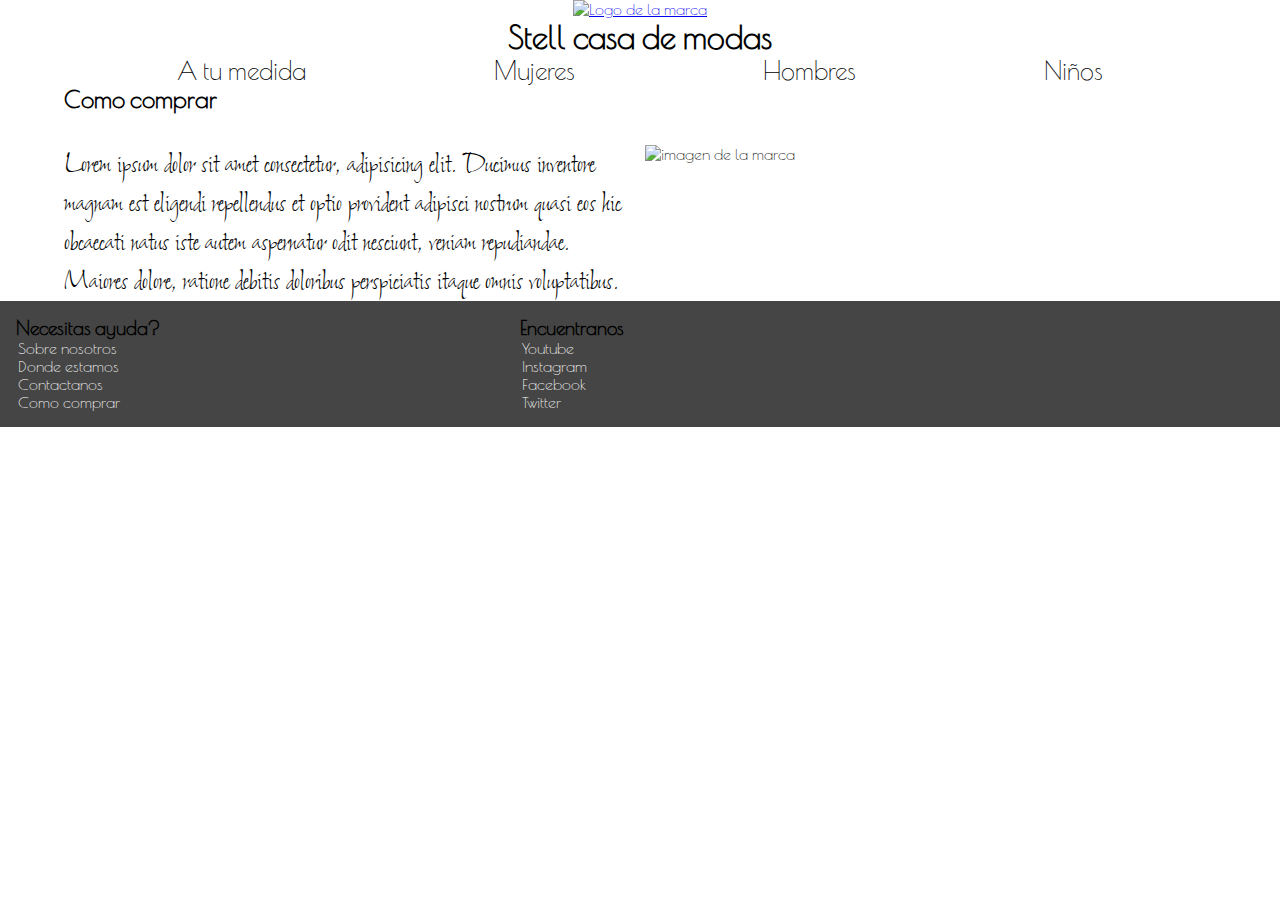
==== pages/comocomprar.html @ 007084fd "Se mejora el SEO" ====
<!DOCTYPE html>
<html lang="en">
  <head>
    <meta charset="UTF-8" />
    <meta http-equiv="X-UA-Compatible" content="IE=edge" />
    <meta name="viewport" content="width=device-width, initial-scale=1.0" />
    <meta
      name="description"
      content=">Como comprar la ropa de mejor calidad en el mercado"
    />
    <meta name="keywords" content="ROPA, CALIDAD, COMPRAS, MODA, MODISTA" />
    <link rel="shortcut icon" href="../media/img/icon/favicon-32x32.png" />
    <link rel="preconnect" href="https://fonts.googleapis.com" />
    <link rel="preconnect" href="https://fonts.gstatic.com" crossorigin />
    <link
      href="https://fonts.googleapis.com/css2?family=Poiret+One&display=swap"
      rel="stylesheet"
    />
    <link rel="preconnect" href="https://fonts.googleapis.com" />
    <link rel="preconnect" href="https://fonts.gstatic.com" crossorigin />
    <link
      href="https://fonts.googleapis.com/css2?family=Shalimar&display=swap"
      rel="stylesheet"
    />
    <link
      href="https://cdn.jsdelivr.net/npm/bootstrap@5.1.3/dist/css/bootstrap.min.css"
      rel="stylesheet"
      integrity="sha384-1BmE4kWBq78iYhFldvKuhfTAU6auU8tT94WrHftjDbrCEXSU1oBoqyl2QvZ6jIW3"
      crossorigin="anonymous"
    />
    <link rel="stylesheet" href="../css/estilo.css" />
    <title>Stell casa de moda - Como comprar</title>
  </head>
  <body>
    <header>
      <div>
        <a href="../index.html">
          <img
            src="../media/img/icon/android-chrome-512x512.png"
            alt="Logo de la marca"
            width="120px"
          />
        </a>
        <h1>Stell casa de modas</h1>
      </div>
      <section class="sec1">
        <!--El logo es el boton de inicio-->
        <ul class="nav justify-content-center menu1">
          <li class="nav-item">
            <a class="nav-link" href="../pages/hechoatumedida.html"
              >A tu medida</a
            >
          </li>
          <li class="nav-item">
            <a class="nav-link" href="../pages/mujeres.html">Mujeres</a>
          </li>
          <li class="nav-item">
            <a class="nav-link" href="../pages/hombres.html">Hombres</a>
          </li>
          <li class="nav-item">
            <a class="nav-link" href="../pages/niños.html">Niños</a>
          </li>
        </ul>
      </section>
    </header>
    <main>
      <div class="pagina">
        <div class="titulo">
          <h2>Como comprar</h2>
        </div>
        <div class="tex1">
          <p>
            Lorem ipsum dolor sit amet consectetur, adipisicing elit. Ducimus
            inventore magnam est eligendi repellendus et optio provident
            adipisci nostrum quasi eos hic obcaecati natus iste autem aspernatur
            odit nesciunt, veniam repudiandae. Maiores dolore, ratione debitis
            doloribus perspiciatis itaque omnis voluptatibus.
          </p>
        </div>
        <div class="imagen1">
          <img
            src="../media/img/FOTOS/imagen.png"
            alt="imagen de la marca"
            width="500px"
          />
        </div>
      </div>
    </main>
    <footer>
      <section class="sec3">
        <nav>
          <p class="pf">Necesitas ayuda?</p>
          <ul class="menu2">
            <li><a href="../pages/sobrenosotros.html">Sobre nosotros</a></li>
            <li><a href="../pages/dondeestamos.html">Donde estamos</a></li>
            <li><a href="../pages/contactanos.html">Contactanos</a></li>
            <li><a href="../pages/comocomprar.html">Como comprar</a></li>
          </ul>
        </nav>
      </section>
      <section class="sec4">
        <nav>
          <p class="pf">Encuentranos</p>
          <ul class="menu2">
            <li>
              <a href="https://www.youtube.com/" target="blank">Youtube</a>
            </li>
            <li>
              <a href="https://www.instagram.com/" target="blank">Instagram</a>
            </li>
            <li>
              <a href="https://www.facebook.com/" target="blank">Facebook</a>
            </li>
            <li><a href="https://twitter.com/" target="blank">Twitter</a></li>
          </ul>
        </nav>
      </section>
    </footer>
    <script
      src="https://cdn.jsdelivr.net/npm/bootstrap@5.1.3/dist/js/bootstrap.bundle.min.js"
      integrity="sha384-ka7Sk0Gln4gmtz2MlQnikT1wXgYsOg+OMhuP+IlRH9sENBO0LRn5q+8nbTov4+1p"
      crossorigin="anonymous"
    ></script>
  </body>
</html>
---- css/estilo.css ----
* {
  margin: 0;
  padding: 0;
  -webkit-box-sizing: border-box;
          box-sizing: border-box;
}

body {
  font-family: "Poiret One", cursive;
}

body header {
  text-align: center;
}

body header .menu1 {
  list-style-type: none;
  display: -webkit-box;
  display: -ms-flexbox;
  display: flex;
  -webkit-box-pack: space-evenly;
      -ms-flex-pack: space-evenly;
          justify-content: space-evenly;
}

body header .menu1 li a {
  text-decoration: none;
  padding: 0.7rem;
  color: black;
  font-size: 25px;
}

body header .menu1 li a:hover {
  color: #08f;
  font-weight: bold;
}

body .header1 {
  position: -webkit-sticky;
  position: sticky;
  top: 0;
  z-index: 1;
}

body nav {
  padding: 1rem;
}

body h2 {
  font-family: "Poiret One", cursive;
}

body main .boton {
  list-style-type: none;
}

body main .boton li a {
  text-decoration: none;
  padding: 0.7rem;
  color: black;
  font-size: 25px;
  font-weight: bold;
  border: 1.5px solid;
}

body main .boton li a:hover {
  border: 2px solid black;
  font-size: 29px;
  font-weight: bold;
}

body main .sec2 {
  height: auto;
  display: -webkit-box;
  display: -ms-flexbox;
  display: flex;
  -webkit-box-orient: vertical;
  -webkit-box-direction: normal;
      -ms-flex-direction: column;
          flex-direction: column;
  -webkit-box-pack: center;
      -ms-flex-pack: center;
          justify-content: center;
  -webkit-box-align: center;
      -ms-flex-align: center;
          align-items: center;
  font-size: 35px;
  font-weight: bold;
  text-shadow: 0 0 6px white;
}

body footer {
  background-color: #454545;
}

body footer .pf {
  font-family: "Poiret One", cursive;
  color: black;
  font-size: 19px;
  font-weight: bold;
  padding: 0, 7rem;
  margin: 0, 7rem;
}

body footer .menu2 {
  list-style-type: none;
  display: -webkit-box;
  display: -ms-flexbox;
  display: flex;
  -webkit-box-orient: vertical;
  -webkit-box-direction: normal;
      -ms-flex-direction: column;
          flex-direction: column;
  -webkit-box-pack: end;
      -ms-flex-pack: end;
          justify-content: flex-end;
}

body footer .menu2 li a {
  text-decoration: none;
  color: white;
  padding: 0.1rem;
}

body footer .menu2 li a:hover {
  color: #08f;
  font-weight: bold;
}

body footer .sec3, body footer .sec4 {
  width: 500px;
  display: inline-block;
}

form {
  width: 450px;
  margin: auto;
  background: #cccecf;
  padding: 10px 20px;
  -webkit-box-sizing: border-box;
          box-sizing: border-box;
  margin-top: 20px;
  border-radius: 7px;
}

.formulario h2 {
  text-align: center;
  margin-bottom: 20px;
  font-size: 30px;
}

input,
textarea {
  width: 100%;
  margin-bottom: 20px;
  font-size: 17px;
  font-weight: bold;
  border: none;
  font-family: "Poiret One", cursive;
}

textarea {
  min-height: 100px;
  max-height: 200px;
  max-width: 100%;
}

#botonc {
  background: #08f;
  color: #fff;
  padding: 20px;
}

#botonc:hover {
  cursor: pointer;
}

@media (max-widh: 480px) {
  form {
    width: 100%;
  }
}

.pagina {
  width: 90%;
  height: 90%;
  text-align: left;
  margin: auto;
  -ms-flex-pack: distribute;
      justify-content: space-around;
  display: -ms-grid;
  display: grid;
  -ms-grid-columns: 1fr 1fr;
      grid-template-columns: 1fr 1fr;
  -ms-grid-rows: 50px 1fr;
      grid-template-rows: 50px 1fr;
  gap: 10px;
      grid-template-areas: "titulo titulo" "tex1 imagen1";
}

.titulo {
  -ms-grid-row: 1;
  -ms-grid-column: 1;
  -ms-grid-column-span: 2;
  grid-area: titulo;
  grid-column: auto;
  -ms-grid-row: 1;
  grid-row: 1 / 1;
}

.tex1 {
  -ms-grid-row: 2;
  -ms-grid-column: 1;
  grid-area: tex1;
  -ms-grid-column: 1;
  grid-column: 1 / 1;
  -ms-grid-row: 2;
  grid-row: 2 / 2;
  font-family: "Shalimar", cursive;
  font-size: 32px;
}

.imagen1 {
  -ms-grid-row: 2;
  -ms-grid-column: 2;
  grid-area: imagen1;
  -ms-grid-column: 2;
  grid-column: 2 / 2;
  -ms-grid-row: 2;
  grid-row: 2 / 2;
  justify-items: center;
}

@media screen and (max-width: 760px) {
  .pagina {
        grid-template-areas: "titulo titulo" "tex1 tex1" "imagen1 imagen1";
  }
  .titulo {
    -ms-grid-row: 1;
    -ms-grid-column: 1;
    -ms-grid-column-span: 2;
    grid-area: titulo;
    grid-column: auto;
    -ms-grid-row: 1;
    grid-row: 1 / 1;
  }
  .tex1 {
    -ms-grid-row: 2;
    -ms-grid-column: 1;
    -ms-grid-column-span: 2;
    grid-area: tex1;
    -ms-grid-column: 1;
    grid-column: 1 / 1;
    -ms-grid-row: 2;
    grid-row: 2 / 2;
    font-family: "Shalimar", cursive;
    font-size: 32px;
  }
  .imagen1 {
    -ms-grid-row: 3;
    -ms-grid-column: 1;
    -ms-grid-column-span: 2;
    grid-area: imagen1;
    -ms-grid-column: 1;
    grid-column: 1 / 1;
    -ms-grid-row: 3;
    grid-row: 3 / 3;
    justify-items: center;
  }
}
/*# sourceMappingURL=estilo.css.map */
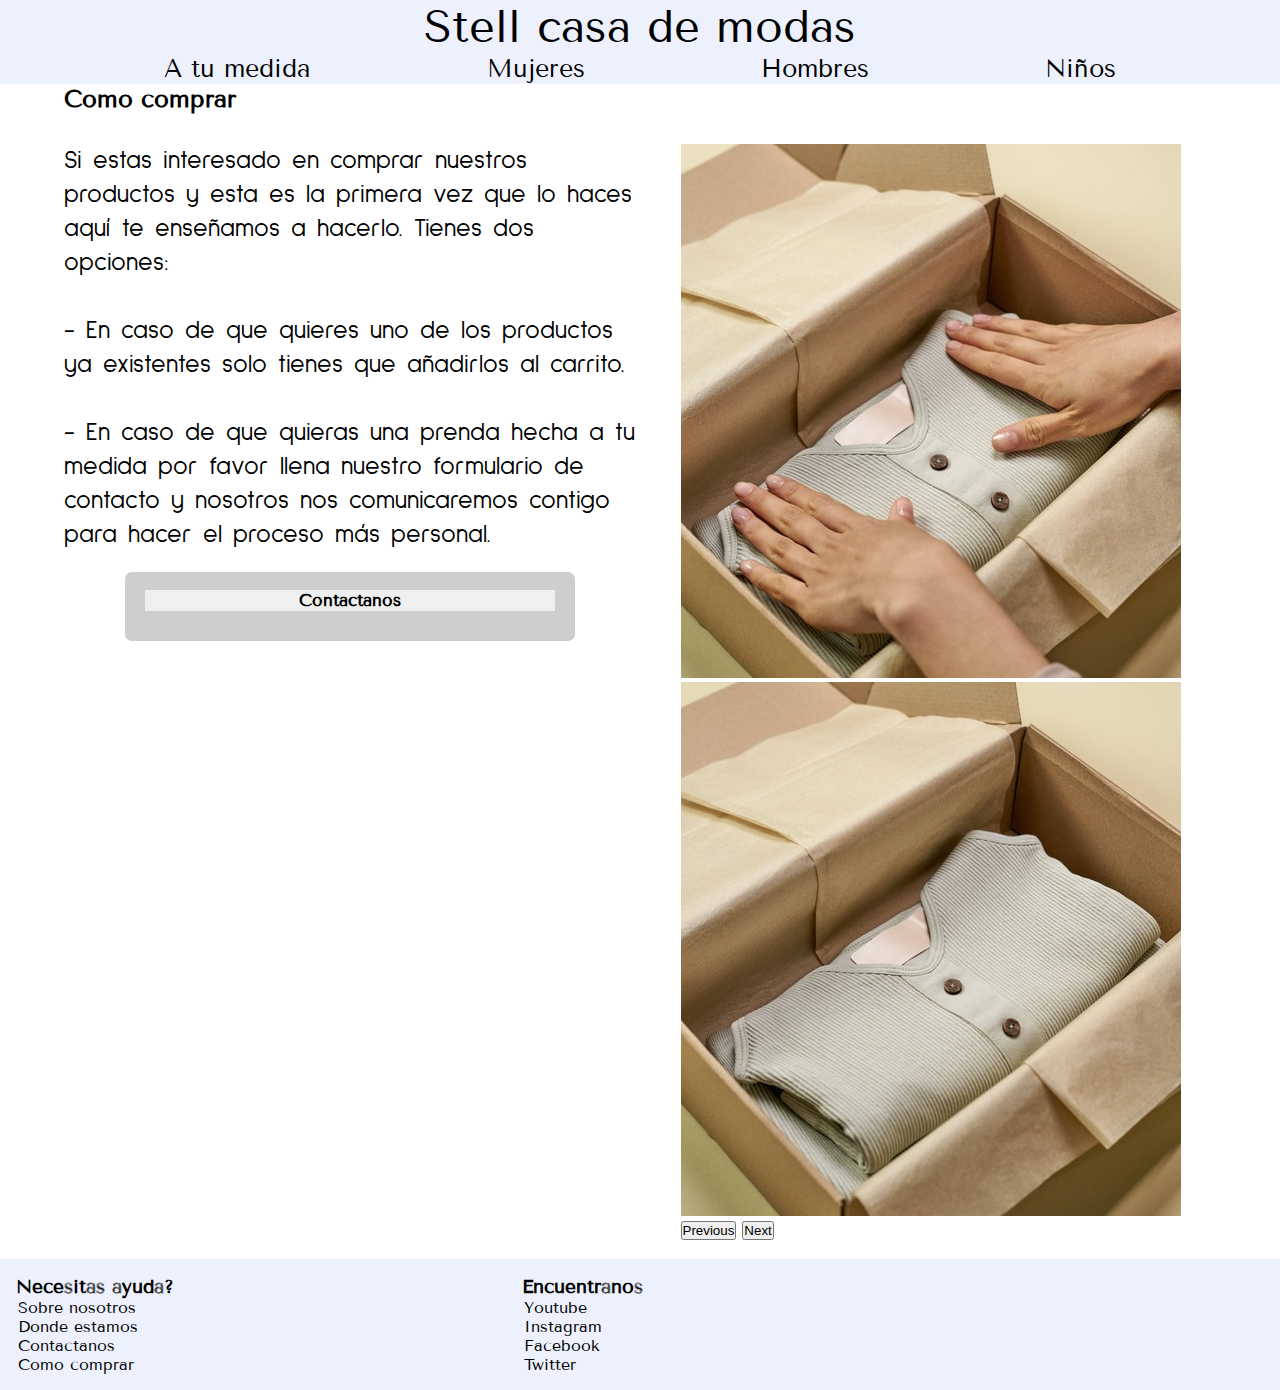
==== commit b07cd736: "Se modifico el estilo en el index y en las paginas secundarias" ====
--- a/pages/comocomprar.html
+++ b/pages/comocomprar.html
@@ -13,13 +13,7 @@
     <link rel="preconnect" href="https://fonts.googleapis.com" />
     <link rel="preconnect" href="https://fonts.gstatic.com" crossorigin />
     <link
-      href="https://fonts.googleapis.com/css2?family=Poiret+One&display=swap"
-      rel="stylesheet"
-    />
-    <link rel="preconnect" href="https://fonts.googleapis.com" />
-    <link rel="preconnect" href="https://fonts.gstatic.com" crossorigin />
-    <link
-      href="https://fonts.googleapis.com/css2?family=Shalimar&display=swap"
+      href="https://fonts.googleapis.com/css2?family=Sulphur+Point:wght@300&family=Tenor+Sans&display=swap"
       rel="stylesheet"
     />
     <link
@@ -33,15 +27,8 @@
   </head>
   <body>
     <header>
-      <div>
-        <a href="../index.html">
-          <img
-            src="../media/img/icon/android-chrome-512x512.png"
-            alt="Logo de la marca"
-            width="120px"
-          />
-        </a>
-        <h1>Stell casa de modas</h1>
+      <div class="inicio">
+        <a href="../index.html"> Stell casa de modas </a>
       </div>
       <section class="sec1">
         <!--El logo es el boton de inicio-->
@@ -70,23 +57,73 @@
         </div>
         <div class="tex1">
           <p>
-            Lorem ipsum dolor sit amet consectetur, adipisicing elit. Ducimus
-            inventore magnam est eligendi repellendus et optio provident
-            adipisci nostrum quasi eos hic obcaecati natus iste autem aspernatur
-            odit nesciunt, veniam repudiandae. Maiores dolore, ratione debitis
-            doloribus perspiciatis itaque omnis voluptatibus.
+            Si estas interesado en comprar nuestros productos y esta es la
+            primera vez que lo haces aquí te enseñamos a hacerlo. Tienes dos
+            opciones:<br /><br />
+            - En caso de que quieres uno de los productos ya existentes solo
+            tienes que añadirlos al carrito. <br /><br />
+            - En caso de que quieras una prenda hecha a tu medida por favor
+            llena nuestro formulario de contacto y nosotros nos comunicaremos
+            contigo para hacer el proceso más personal.
           </p>
+          <form>
+            <a href="../pages/contactanos.html">
+              <input type="button" value="Contactanos" />
+            </a>
+          </form>
         </div>
         <div class="imagen1">
-          <img
-            src="../media/img/FOTOS/imagen.png"
-            alt="imagen de la marca"
-            width="500px"
-          />
+          <div
+            id="carouselExampleFade"
+            class="carousel slide carousel-fade w-75"
+            data-bs-ride="carousel"
+          >
+            <div class="carousel-inner">
+              <div class="carousel-item active">
+                <img
+                  src="../media/img/FOTOS/como-comprar-1.jpg"
+                  class="d-block w-100"
+                  alt="ropa empacada en una caja"
+                />
+              </div>
+              <div class="carousel-item">
+                <img
+                  src="../media/img/FOTOS/como-comprar-2.jpg"
+                  class="d-block w-100"
+                  alt="ropa enpacada en una caja"
+                />
+              </div>
+            </div>
+            <button
+              class="carousel-control-prev"
+              type="button"
+              data-bs-target="#carouselExampleFade"
+              data-bs-slide="prev"
+            >
+              <span
+                class="carousel-control-prev-icon"
+                aria-hidden="true"
+              ></span>
+              <span class="visually-hidden">Previous</span>
+            </button>
+            <button
+              class="carousel-control-next"
+              type="button"
+              data-bs-target="#carouselExampleFade"
+              data-bs-slide="next"
+            >
+              <span
+                class="carousel-control-next-icon"
+                aria-hidden="true"
+              ></span>
+              <span class="visually-hidden">Next</span>
+            </button>
+          </div>
         </div>
       </div>
     </main>
-    <footer>
+    <br />
+    <footer class="footer1">
       <section class="sec3">
         <nav>
           <p class="pf">Necesitas ayuda?</p>
--- a/css/estilo.css
+++ b/css/estilo.css
@@ -1,3 +1,209 @@
+@charset "UTF-8";
+.container1 {
+  padding: 10px;
+  width: 90%;
+  height: 90%;
+  text-align: left;
+  -ms-flex-pack: distribute;
+      justify-content: space-around;
+  display: -ms-grid;
+  display: grid;
+  -ms-grid-columns: auto;
+      grid-template-columns: auto;
+  -ms-grid-rows: auto;
+      grid-template-rows: auto;
+  gap: 30px;
+      grid-template-areas: "inicio inicio" + "nombre nuevo"+ "hombre mujer"+ "niño medida"+ "footer1 footer1";
+}
+
+.inicio {
+  -ms-grid-row: 1;
+  -ms-grid-column: 1;
+  -ms-grid-column-span: 2;
+  grid-area: inicio;
+  text-decoration: none;
+  -ms-flex-item-align: center;
+      -ms-grid-row-align: center;
+      align-self: center;
+  text-align: center;
+  background-color: #ecf1fd;
+}
+
+.inicio a {
+  text-decoration: none;
+  color: black;
+  font-family: 'Tenor Sans', sans-serif;
+  padding: 0.7rem;
+  font-size: 45px;
+}
+
+.inicio a:hover {
+  color: #08f;
+  font-size: 46px;
+}
+
+.nombre {
+  -ms-grid-row: 2;
+  -ms-grid-column: 1;
+  grid-area: nombre;
+  text-decoration: none;
+  -ms-flex-item-align: center;
+      -ms-grid-row-align: center;
+      align-self: center;
+  text-align: center;
+}
+
+.nombre a {
+  text-decoration: none;
+  color: black;
+  font-family: 'Tenor Sans', sans-serif;
+  padding: 0.7rem;
+  font-size: 45px;
+}
+
+.nombre a:hover {
+  color: #08f;
+  font-size: 46px;
+}
+
+.nuevo {
+  -ms-grid-row: 2;
+  -ms-grid-column: 2;
+  grid-area: nuevo;
+  -ms-flex-item-align: center;
+      -ms-grid-row-align: center;
+      align-self: center;
+  text-align: center;
+}
+
+.nuevo:hover {
+  -webkit-transform: scale(105%);
+          transform: scale(105%);
+}
+
+.mujer {
+  -ms-grid-row: 3;
+  -ms-grid-column: 2;
+  grid-area: mujer;
+  -ms-flex-item-align: center;
+      -ms-grid-row-align: center;
+      align-self: center;
+  text-align: center;
+}
+
+.mujer:hover {
+  -webkit-transform: scale(105%);
+          transform: scale(105%);
+}
+
+.hombre {
+  -ms-grid-row: 3;
+  -ms-grid-column: 1;
+  grid-area: hombre;
+  -ms-flex-item-align: center;
+      -ms-grid-row-align: center;
+      align-self: center;
+  text-align: center;
+}
+
+.hombre:hover {
+  -webkit-transform: scale(105%);
+          transform: scale(105%);
+}
+
+.niño {
+  -ms-grid-row: 4;
+  -ms-grid-column: 1;
+  grid-area: niño;
+  -ms-flex-item-align: center;
+      -ms-grid-row-align: center;
+      align-self: center;
+  text-align: center;
+}
+
+.niño:hover {
+  -webkit-transform: scale(105%);
+          transform: scale(105%);
+}
+
+.medida {
+  -ms-grid-row: 4;
+  -ms-grid-column: 2;
+  grid-area: medida;
+  -ms-flex-item-align: center;
+      -ms-grid-row-align: center;
+      align-self: center;
+  text-align: center;
+}
+
+.medida:hover {
+  -webkit-transform: scale(105%);
+          transform: scale(105%);
+}
+
+.footer1 {
+  -ms-grid-row: 5;
+  -ms-grid-column: 1;
+  -ms-grid-column-span: 2;
+  grid-area: footer1;
+  background-color: #ecf1fd;
+  font-family: 'Tenor Sans', sans-serif;
+}
+
+.footer1 .pf {
+  padding: 0, 7rem;
+  margin: 0, 7rem;
+}
+
+.footer1 .menu2 {
+  list-style-type: none;
+  display: -webkit-box;
+  display: -ms-flexbox;
+  display: flex;
+  -webkit-box-orient: vertical;
+  -webkit-box-direction: normal;
+      -ms-flex-direction: column;
+          flex-direction: column;
+  -webkit-box-pack: end;
+      -ms-flex-pack: end;
+          justify-content: flex-end;
+}
+
+.footer1 .menu2 li a {
+  text-decoration: none;
+  color: black;
+  padding: 0.1rem;
+}
+
+.footer1 .menu2 li a:hover {
+  color: #08f;
+  font-weight: bold;
+}
+
+.footer1 .sec3, .footer1 .sec4 {
+  width: 500px;
+  display: inline-block;
+}
+
+@media screen and (max-width: 770px) {
+  .container1 {
+    -ms-grid-columns: 1fr;
+        grid-template-columns: 1fr;
+        grid-template-areas: "inicio"+ "nombre"+ "nuevo"+ "hombre"+ "mujer"+ "niño"+ "medida"+ "footer1";
+  }
+}
+
 * {
   margin: 0;
   padding: 0;
@@ -6,11 +212,12 @@
 }
 
 body {
-  font-family: "Poiret One", cursive;
+  font-family: "Tenor Sans", sans-serif;
 }
 
 body header {
   text-align: center;
+  background-color: #ecf1fd;
 }
 
 body header .menu1 {
@@ -47,7 +254,7 @@
 }
 
 body h2 {
-  font-family: "Poiret One", cursive;
+  font-family: "Tenor Sans", sans-serif;
 }
 
 body main .boton {
@@ -94,7 +301,7 @@
 }
 
 body footer .pf {
-  font-family: "Poiret One", cursive;
+  font-family: "Tenor Sans", sans-serif;
   color: black;
   font-size: 19px;
   font-weight: bold;
@@ -156,7 +363,7 @@
   font-size: 17px;
   font-weight: bold;
   border: none;
-  font-family: "Poiret One", cursive;
+  font-family: "Tenor Sans", sans-serif;
 }
 
 textarea {
@@ -217,8 +424,8 @@
   grid-column: 1 / 1;
   -ms-grid-row: 2;
   grid-row: 2 / 2;
-  font-family: "Shalimar", cursive;
-  font-size: 32px;
+  font-family: "Sulphur Point", sans-serif;
+  font-size: 25px;
 }
 
 .imagen1 {
@@ -256,7 +463,7 @@
     grid-column: 1 / 1;
     -ms-grid-row: 2;
     grid-row: 2 / 2;
-    font-family: "Shalimar", cursive;
+    font-family: "Sulphur Point", sans-serif;
     font-size: 32px;
   }
   .imagen1 {
